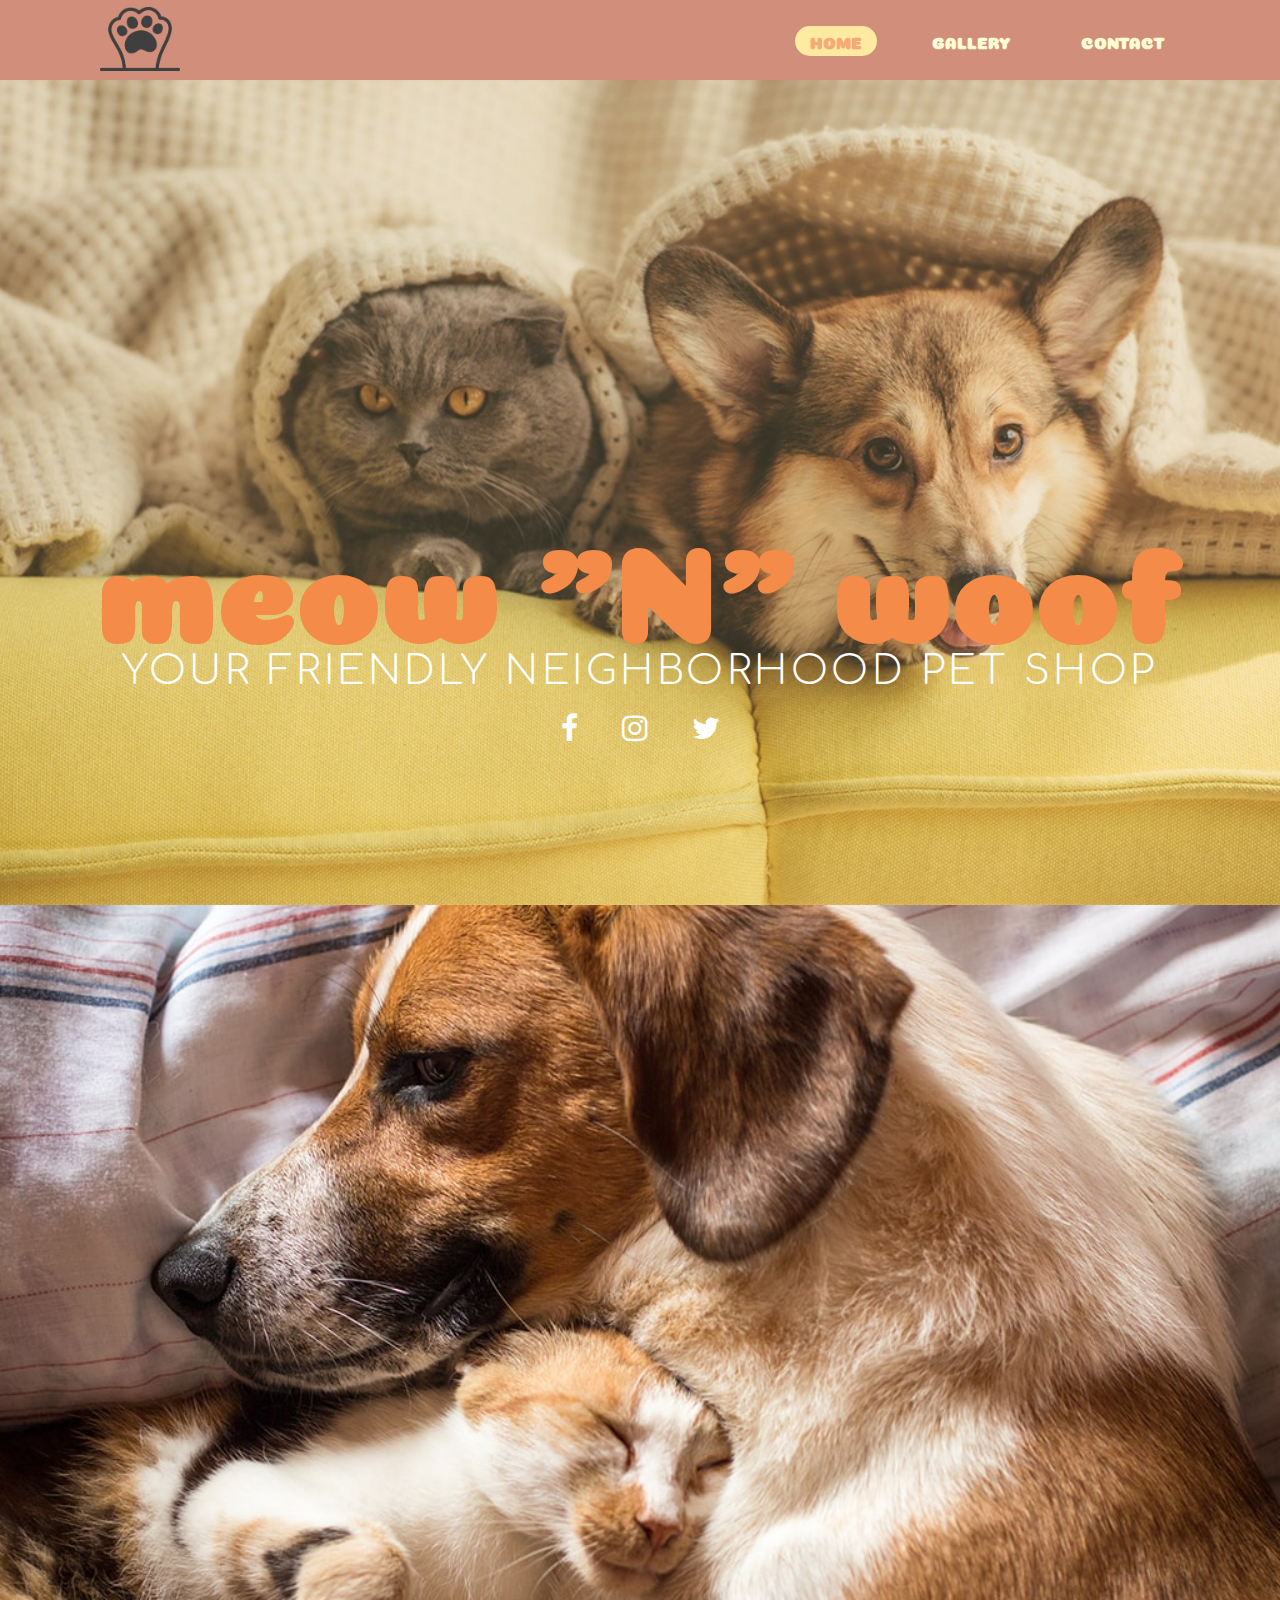
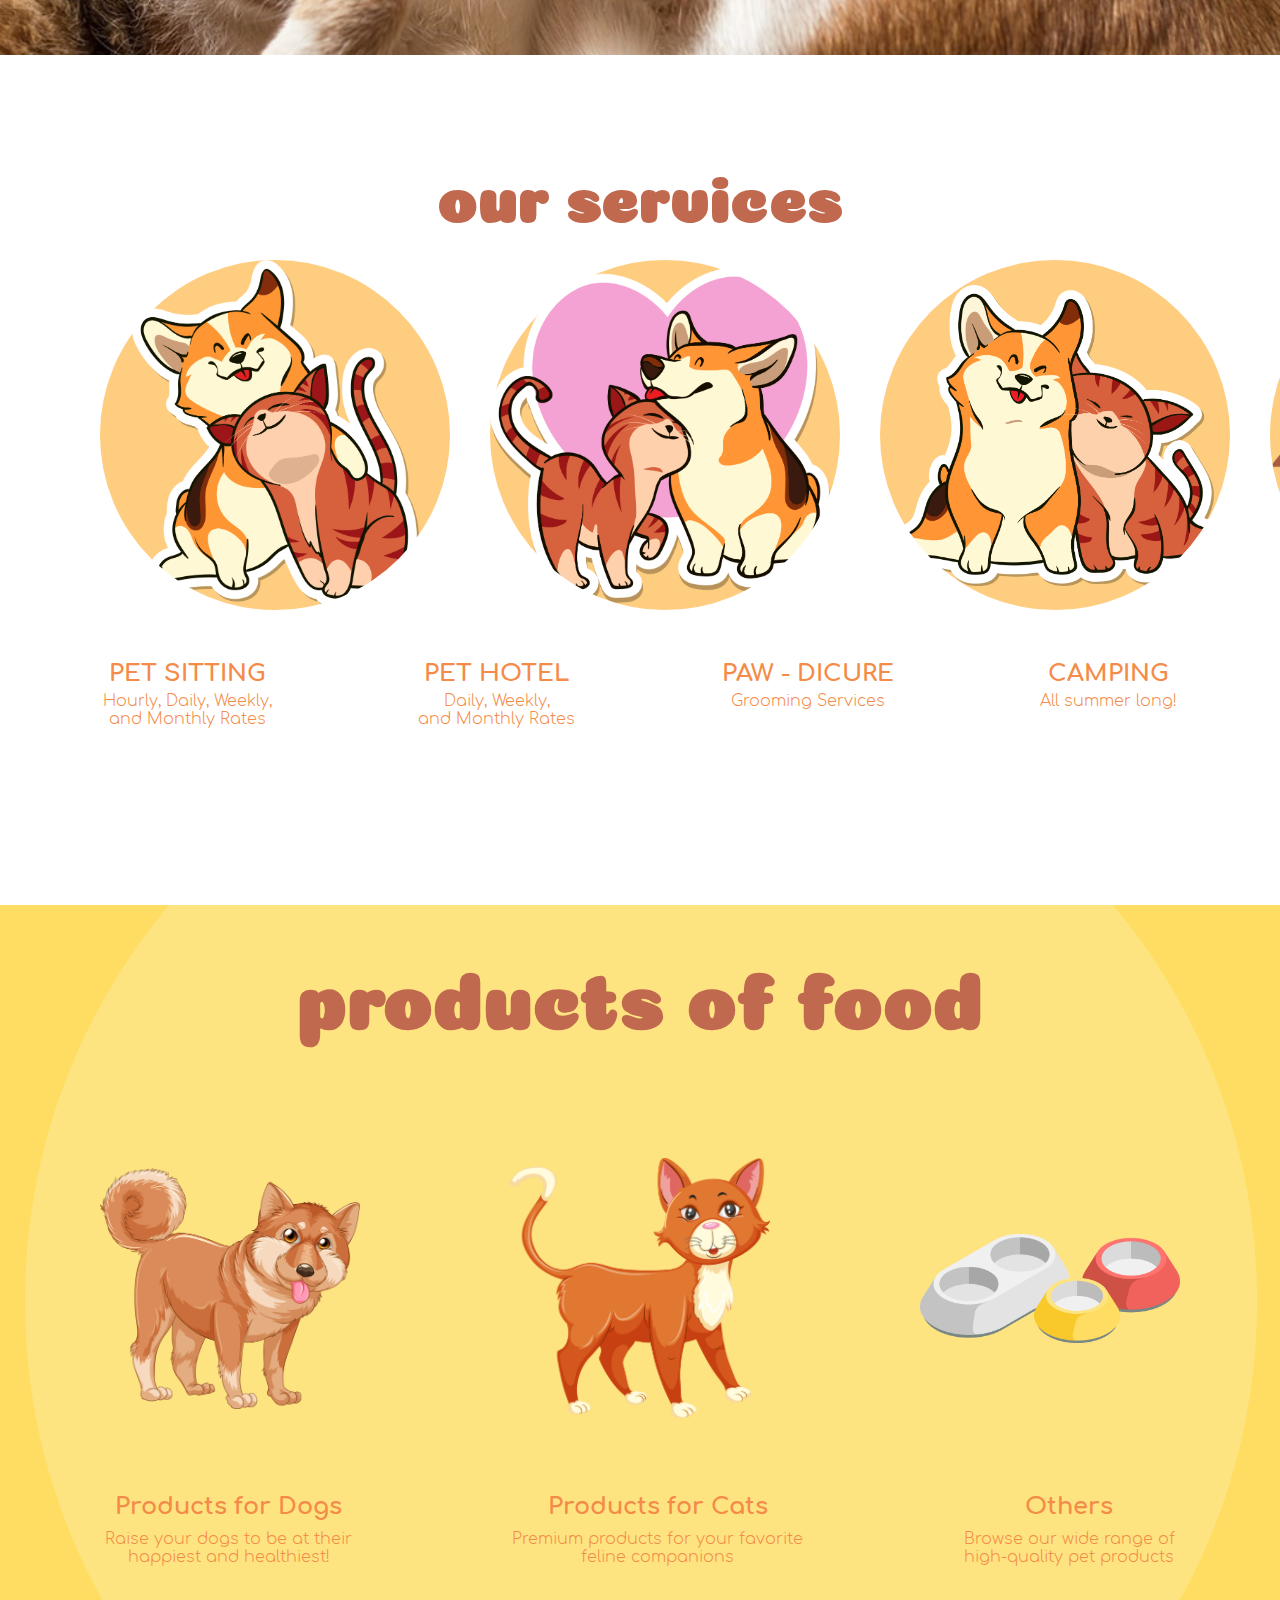
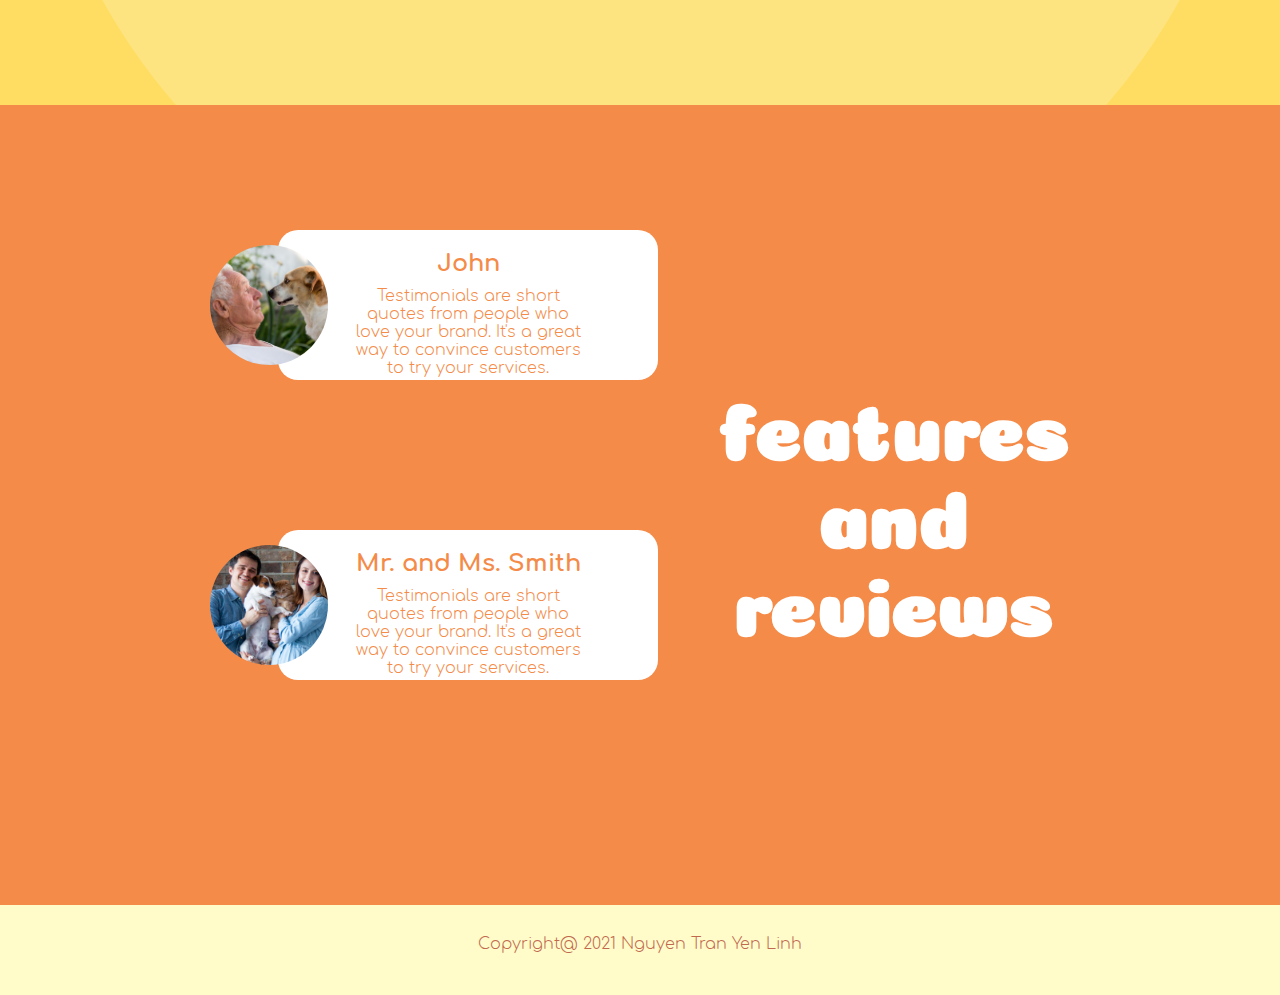
==== index.html @ 55810408 "ok" ====
<!doctype html>
<html>
<head>
<meta charset="UTF-8">
<title>meow "N" woof</title>
	<link rel="stylesheet" href="CSS/style.css">
	<link rel="stylesheet" href="https://cdnjs.cloudflare.com/ajax/libs/font-awesome/4.7.0/css/font-awesome.min.css">
	<link
    rel="stylesheet"
    href="https://cdnjs.cloudflare.com/ajax/libs/animate.css/4.1.1/animate.min.css">
	<link href="https://unpkg.com/aos@2.3.1/dist/aos.css" rel="stylesheet">
</head>
<meta name="viewport" content="width=device-width, initial-scale=1">
	
<body>
	<button onclick="topFunction()" id="myBtn"><i class="fa fa-arrow-up fa-2x"></i></button>
	<nav id="navb">
		<div class="header">
			<a href="#"><img src="img/LOGO.png" class="logo" alt=""></a>
				<ul>
					<li><a href="index.html" class="active">HOME</a></li>
					<li><a href="gallery.html">GALLERY</a></li>
					<li><a href="contact.html">CONTACT</a></li>
				</ul>
		</div>
	</nav>
	
	<main>
	<section>
<!--		section1-->
		<div id="sec1">
			<div class="s1">
				<h1 class="animate__animated animate__bounceIn">meow "N" woof</h1>
				<p class="animate__animated animate__bounceIn">YOUR FRIENDLY NEIGHBORHOOD PET SHOP</p>
				<div class="animate__animated animate__bounceInUp">
				<i class="fa fa-facebook"></i>
				<i class="fa fa-instagram"></i>
				<i class="fa fa-twitter"></i>
				</div>
			</div>
		</div>
		
<!--		section2	-->
		<div id="sec2">
			<div class="s2">
				<div data-aos="flip-left" class="avt">
				<div class="tron">
					<h1>get to know us</h1>
					<p>moew 'N' woof is an all-natural and cruelty-free pet store that provides top quality food, accessories, and pioneering pet-sitting service for your pets.</p>
				</div>
				</div>
			</div>
		</div>
		
<!--		section3	-->
		<div id="sec3">
			<h1 class="td">our services</h1>
			<div class="item">
				<div class="item1"></div>
				<div class="item2"></div>
				<div class="item3"></div>
				<div class="item4"></div>
			</div>
			<div class="nd">
				<div class="nd1">
					<h2>PET SITTING</h2>
					<p>Hourly, Daily, Weekly,<br> and Monthly Rates</p>
				</div>
				<div class="nd2">
					<h2>PET HOTEL</h2>
					<p>Daily, Weekly,<br> and Monthly Rates</p>
				</div>
				<div class="nd3">
					<h2>PAW - DICURE</h2>
					<p>Grooming Services</p>
				</div>
				<div class="nd4">
					<h2>CAMPING</h2>
					<p>All summer long!</p>
				</div>
			</div>
		</div>
		
	<!--	section04	-->
		
	<!--	section05	-->
			<div id="sec5">
				<div class="s5">
					<div class="td1"><h1>products of food</h1></div>
					<div class="td2">
						<div class="h1"></div>
						<div class="h2"></div>
						<div class="h3"></div>
					</div>
					<div class="td3">
						<div class="h4">
							<h2>Products for Dogs</h2>
							<p>Raise your dogs to be at their<br> happiest and healthiest!</p>
						</div>
						<div class="h5">
							<h2>Products for Cats</h2>
							<p>Premium products for your favorite<br>feline companions</p>
						</div>
						<div class="h6">
							<h2>Others</h2>
							<p>Browse our wide range of<br> high-quality pet products</p>
						</div>
						
					</div>
				</div>
			</div>
		
<!--		section06	-->
			<div id="sec6">
				<div class="s6">
					<div class="feedb">
						<div class="fb1">
							<div class="o1"></div>
							<div class="o2">
								<h2>John</h2>
								<p>Testimonials are short quotes from people who love your brand. It's a great way to convince customers to try your services.</p>
							</div>
						</div>
						<div class="fb2">
							<div class="o3"></div>
							<div class="o4">
								<h2>Mr. and Ms. Smith</h2>
								<p>Testimonials are short quotes from people who love your brand. It's a great way to convince customers to try your services.</p>
							</div>
						</div>
					</div>
					<div class="feedb2">
						<div data-aos="flip-right" class="avt">
							<div class="img"><img src="img/features and reviews.png" alt=""></div>
						</div>
						<div class="o5">
							<h1>features<br>and reviews</h1>
						</div>
					</div>
				</div>
			</div>
	</section>
	</main>
	<footer>
		<p>Copyright@ 2021 Nguyen Tran Yen Linh</p>
	</footer>
	<script>
	//Get the button:
		mybutton = document.getElementById("myBtn");

	// When the user scrolls down 20px from the top of the document, show the button
		window.onscroll = function() {scrollFunction()};

		function scrollFunction() {
  		if (document.body.scrollTop > 20 || document.documentElement.scrollTop > 20) {
			mybutton.style.display = "block";
		}
		else {
			mybutton.style.display = "none";
		}
		}

	// When the user clicks on the button, scroll to the top of the document
		function topFunction() {
  			document.body.scroll=0
			document.documentElement.scrollTop=0
		}
	</script>
	<script src="https://unpkg.com/aos@2.3.1/dist/aos.js"></script>
	<script>
		AOS.init();
	</script>
</body>
</html>
---- CSS/style.css ----
/* CSS Document */
@font-face {
    src: url("../font/Coiny-Cyrillic.ttf");
    font-family: 'Coiny';
}
@font-face {
    src: url("../font/Comfortaa-Bold.ttf");
    font-family: 'Com Bo';
}
@font-face {
    src: url("../font/Comfortaa-Light.ttf");
    font-family: 'Com Li';
}
@font-face {
    src: url("../font/Comfortaa-Regular.ttf");
    font-family: 'Com Re';
}
*{
	margin: 0;
	padding: 0;
	box-sizing: border-box;
}
nav{
	position: relative;
	width: 100%;
	height: 20px;
	padding: 40px 100px;
	justify-content: space-between;
	align-items:  center;
	background: #FFFFFF;
}
.header{
	position: absolute;
	top: 0;
	left: 0;
	width: 100%;
	padding: 7px 100px;
	display: flex;
	justify-content: space-between;
	align-items:  center;
	background-color: #c1694f;
	opacity: 75%;
}
.header .logo{
	position: relative;
	max-width: 80px;
}
.header ul{
	position: relative;
	display: flex;
}
.header ul li{
	list-style: none;
}
.header ul li a {
	font-family: 'Coiny';
	display: inline-block;
	color: #fffcc9;
	font-weight: 700;
	margin-left: 40px;
	text-decoration: none;
	border-radius: 20px;
	padding: 6px 15px;
}
.header ul li a:hover,
.header ul li a.active{
	background: #fee481;
	color: #f48b48;
}
h1{
	font-family: 'Coiny';
}
h2{
	font-family: 'Com Bo';
}
p{
	font-family: 'Com Li';
}
section{
/*	position: absolute;*/
	width: 100%;
	min-height: 100vh;
	padding: 0px 0px;
	justify-content: space-between;
	align-items:  center;
	background: #FFFFFF;
}

/* section 01 */
#sec1{
	position: relative;
	width: 100%;
	height: 825px;
	text-align: center;
	align-content: center;
	padding: 280px 50px 50px;
	background-image: url("../img/layout1.png");
	background-repeat: no-repeat;
	background-size: cover;
	background-position: center;
}
.s1 h1{
	font-size: 100pt;
	color: #f48b48;
	padding-top: 50px;
}
.s1 p{
	font-size: 30pt;
	letter-spacing: 3.5px;
	color: white;
}
.s1 i{
	font-size: 30px;
	color: #FFFFFF;
	padding: 20px 20px;
}

/* section 02 */
#sec2{
	position: relative;
	width: 100%;
	height: 750px;
	margin-bottom: 100px;
	background-image: url("../img/layout2.jpg");
	background-repeat: no-repeat;
	background-size: cover;
	background-position: center;
}
.tron{
	height: 600px;
	width: 600px;
	background-color: #fedd62;
	border-radius: 50%;
	margin: 0px 0px 0px 60%;
}
.tron h1{
	font-size: 4em;
	font-weight: 700;
	padding: 175px 35px 10px 65px;
	color: #c1694f;
}
.tron p{
	font-size: 20px;
	padding: 0px 85px 0px 85px;
	text-align: justify;
	color: #f48b48;
}

/* section 03 */
#sec3{
	position: relative;
	height: 750px;
	width: 100%;
}
.td{
	color: #c1694f;
	text-align: center;
	font-size: 4em;
	font-weight: 700;
	padding-bottom: 35px;
}
.item{
	display: grid;
	grid-template-columns: auto auto auto auto;
	grid-template-rows: 300px;
	grid-column-gap: 40px;
	padding: 0px 0px 0px 100px;
}
.item1{
	width: 350px;
	height: 350px;
	background-image: url("../img/Dog and Cat-1.png");
	background-repeat: no-repeat;
	background-size: contain;
	background-position: center;
	background-color: #ffcd80;
	border-radius: 50%;
}
.item2{
	width: 350px;
	height: 350px;
	background-image: url("../img/Dog and Cat-2.png");
	background-repeat: no-repeat;
	background-size: contain;
	background-position: center;
	background-color: #ffcd80;
	border-radius: 50%;
}
.item3{
	width: 350px;
	height: 350px;
	background-image: url("../img/Dog and Cat-3.png");
	background-repeat: no-repeat;
	background-size: contain;
	background-position: center;
	background-color: #ffcd80;
	border-radius: 50%;
}
.item4{
	width: 350px;
	height: 350px;
	background-image: url("../img/Camp.png");
	background-repeat: no-repeat;
	background-size: contain;
	background-position: center;
	background-color: #ffcd80;
	border-radius: 50%;
}

.nd{
	display: grid;
	grid-template-columns: auto auto auto auto;
	grid-template-rows: 275px;
	grid-column-gap: 40px;
	text-align: center;
	padding: 100px 50px 0px 50px;
}
.nd h2{
	color: #f48b48;
}
.nd p{
	color: #f48b48;
	padding-top:5px;
}

/* section 04 */
#sec4{
	width: 100%;
	height: 800px;
	padding-top: 2px;
}
/* Slideshow container */
.slideshow-container {
  max-width: 100%;
  position: relative;
  margin: auto;
}

/* Hide the images by default */
.mySlides {
  display: none;
}

/* Next & previous buttons */
.prev, .next {
  cursor: pointer;
  position: absolute;
  top: 50%;
  width: auto;
  margin-top: -22px;
  padding: 16px;
  color: white;
  font-weight: bold;
  font-size: 18px;
  transition: 0.6s ease;
  border-radius: 0 3px 3px 0;
  user-select: none;
}

/* Position the "next button" to the right */
.next {
  right: 0;
  border-radius: 3px 0 0 3px;
}

/* On hover, add a black background color with a little bit see-through */
.prev:hover, .next:hover {
  background-color: rgba(0,0,0,0.8);
}

/* Caption text */
.text {
  font-family: 'Com Re';
  color: #f2f2f2;
  font-size: 15px;
  padding: 8px 12px;
  position: absolute;
  bottom: 8px;
  width: 100%;
  text-align: center;
}

/* Number text (1/3 etc) */
.numbertext {
  font-family: 'Com Re';
  color: #f2f2f2;
  font-size: 12px;
  padding: 8px 12px;
  position: absolute;
  top: 0;
}

/* The dots/bullets/indicators */
.dot {
  cursor: pointer;
  height: 15px;
  width: 15px;
  margin: 0 2px;
  background-color: #bbb;
  border-radius: 50%;
  display: inline-block;
  transition: background-color 0.6s ease;
}

.active, .dot:hover {
  background-color: #717171;
}

/* Fading animation */
.fade {
  -webkit-animation-name: fade;
  -webkit-animation-duration: 1.5s;
  animation-name: fade;
  animation-duration: 1.5s;
}

@-webkit-keyframes fade {
  from {opacity: .4}
  to {opacity: 1}
}

@keyframes fade {
  from {opacity: .4}
  to {opacity: 1}
}

/* section 05 */
#sec5{
	width: 100%;
	height: 800px;
	background-image: url("../img/layout5.png");
	background-repeat: no-repeat;
	background-size: cover;
	background-position: center;
}
.td1{
	text-align: center;
	font-size: 2.5em;
	font-weight: 700;
	padding-top: 40px;
	color: #c1694f;
}
.td2{
	display:grid;
	grid-template-columns:auto auto auto;
	grid-template-rows: 310px;
/*	align-items: center;*/
	grid-column-gap: 150px;
	padding: 100px 100px 0px 100px;
}
.h1{
	width: auto;
	height: auto;
	background-image: url("../img/Dog.png");
	background-repeat: no-repeat;
	background-size: contain;
	background-position: center;
}
.h2{
	width: auto;
	height: auto;
	background-image: url("../img/Cat.png");
	background-repeat: no-repeat;
	background-size: contain;
	background-position: center;
}
.h3{
	width: auto;
	height: auto;
	background-image: url("../img/Food.png");
	background-repeat: no-repeat;
	background-size: contain;
	background-position: center;
}
.td3{
	display:grid;
	grid-template-columns: auto auto auto;
	grid-template-rows: 100px;
	grid-column-gap: 150px;
	text-align: center;
	padding: 50px 100px 0px 100px;
}
.td3 h2{
	font-size: 1.5em;
	font-weight: 500;
	color: #f48b48;
	margin-bottom: 10px;
}
.td3 p{
	color: #f48b48;
}

/* section 06 */
#sec6{
	width: 100%;
	height: 800px;
	background-color: #f48b48;
}
.s6{
	display: flex;
}
.feedb{
	width: 60%;
	height: 500px;
	padding-left: 160px;
}
.feedb2{
	width: 40%;
	height: 500px;
	padding-right: 100px;
	margin-right: 100px;
}
.fb1{
	margin: 100px 0px 100px 0px;
	width: 100%;
	height: 200px;
	display: flex;
	text-align: center;
}
.fb2{
	margin: 100px 0px 100px 0px;
	width: 100%;
	height: 200px;
	display: flex;
	text-align: center;
}
.o1{
	background-image: url("../img/oldman_and_dog.jpeg");
	background-position: center;
	background-size: cover;
	width: 120px;
	height: 120px;
	margin: 40px -50px 50px 50px; 
	border-radius: 50%;
	position: relative;
}
.o2{
	background-color: #FFFFFF;
	width: 70%;
	height: 150px;
	margin: 25px 50px 50px 0px;
	border-radius: 20px;
	padding: 10px 70px;
}
.o2 h2{
	color: #f48b48;
	padding-top: 10px;
}
.o2 p{
	color: #f48b48;
	padding-top: 10px;
}
.o3{
	background-image: url("../img/people_and_pet.jpg");
	background-position: center;
	background-size: cover;
	width: 120px;
	height: 120px;
	margin: 40px -50px 50px 50px; 
	border-radius: 50%;
	position: relative;
}
.o4{
	background-color: #FFFFFF;
	width: 70%;
	height: 150px;
	margin: 25px 50px 50px 0px;
	border-radius: 20px;
	padding: 10px 70px;
}
.o4 h2{
	color: #f48b48;
	padding-top: 10px;
}
.o4 p{
	color: #f48b48;
	padding-top: 10px;
}
.feedb2 img{
	width: 90%;
	height: 90%;
	margin-top: 75px;
	padding-left: 35px;
}
.o5 h1{
	font-size: 5em;
	text-align: center;
	margin-top: 0px;
	color: #FFFFFF;
}

/* section 07 */
#sec7{
	width: 100%;
	height: 750px;
	background-color: #fedd62;
}
.s7{
	display: flex;
	align-items: center;
}
.finds{
	width: 50%;
	padding: 100px 0px 100px 400px;
	margin-right: 50px;
}
.finds h1{
	font-size: 5em;
	font-weight: 700;
	color: #c1694f;
	padding-bottom: 20px;
}
.finds h2{
	font-size: 40px;
	font-weight: 350;
	color: #f48b48;
	padding-bottom: 20px;
}
.finds  p{
	font-size: 30px;
	font-weight: 500;
	color: #f48b48;
	padding-bottom: 20px;
}
.imgs{
	width: 500px;
	height: 500px;
	padding: 100px;
	margin-right: 50px;
	background-image: url("../img/img_pet_camp.png");
	background-size: cover;
	background-position: 40%;
	border-radius: 50%;
}

/* section 08 */
#sec8{
	width: 100%;
	height: 680px;
	background-image: url("../img/book_a_vissit_today.png");
	background-repeat: no-repeat;
	background-size: cover;
	background-position: center;
}
.s8{
	display: flex;
	padding: 80px 100px 70px;
}
.book{
	width: 50%;
	padding-left: 100px;
}
.book h1{
	font-size: 5em;
	font-weight: 500;
	color: #c1694f;
	padding-bottom: 20px;
}
.book p{
	font-size: 20px;
	font-weight: 500;
	width: 95%;
	color: #c1694f;
}
.form{
	width: 50%;
	padding-left: 150px;
}
.form table{
	width: 60%;
}
.form input{
	width: 150%;
	border: none;
	border-bottom: 1px solid #ffffff;
	margin-top: 15px;
	font-size: 15px;
	height: 50px;
	border-radius: 10px;
	padding-left: 15px;
}
::placeholder { /* chạy tốt trên Chrome, Firefox, Opera, Safari 10.1+ */
    color: orange;
    opacity: 1; /* Firefox */
}
.form textarea{
	width: 150%;
	height: 100px;
	overflow: hidden;
	border: none;
	border-bottom: 1px solid #FFFFFF;
	margin-top: 15px;
	font-size: 15px;
	padding: 15px;
	border-radius: 10px;
}
.form button{
	margin-top: 25px;
	margin-left: 10px;
	padding: 10px 20px;
	background-color: #fffcc9;
	border: 1px solid #f48b48;
	border-radius: 40px;
	color: #c1694f;
	font-weight: 700;
	letter-spacing: 1px;
	text-decoration: none;
	font-size: 1.2em;
}
.form button:hover{
	margin-top: 25px;
	margin-left: 10px;
	padding: 10px 20px;
	background-color: #f48b48;
	border-radius: 40px;
	color: #FFFFFF;
	font-weight: 700;
	letter-spacing: 1px;
	text-decoration: none;
	font-size: 1.2em;
}

#myBtn{
	border: none;
	border-radius: 50%;
	background-color: #fffcc9;
	padding: 5px;
	position: fixed;
	right: 50px;
	bottom: 50px;
	display: none;
	z-index: 333;
}
/*footer*/
footer{
	position: relative;
	width: 100%;
	height: 90px;
	background-color: #fffcc9;
	text-align: center;
	color: #c1694f;
	padding: 30px;
/*	margin-top: 10px;*/
	font-family: 'Com Re', cursive;
}
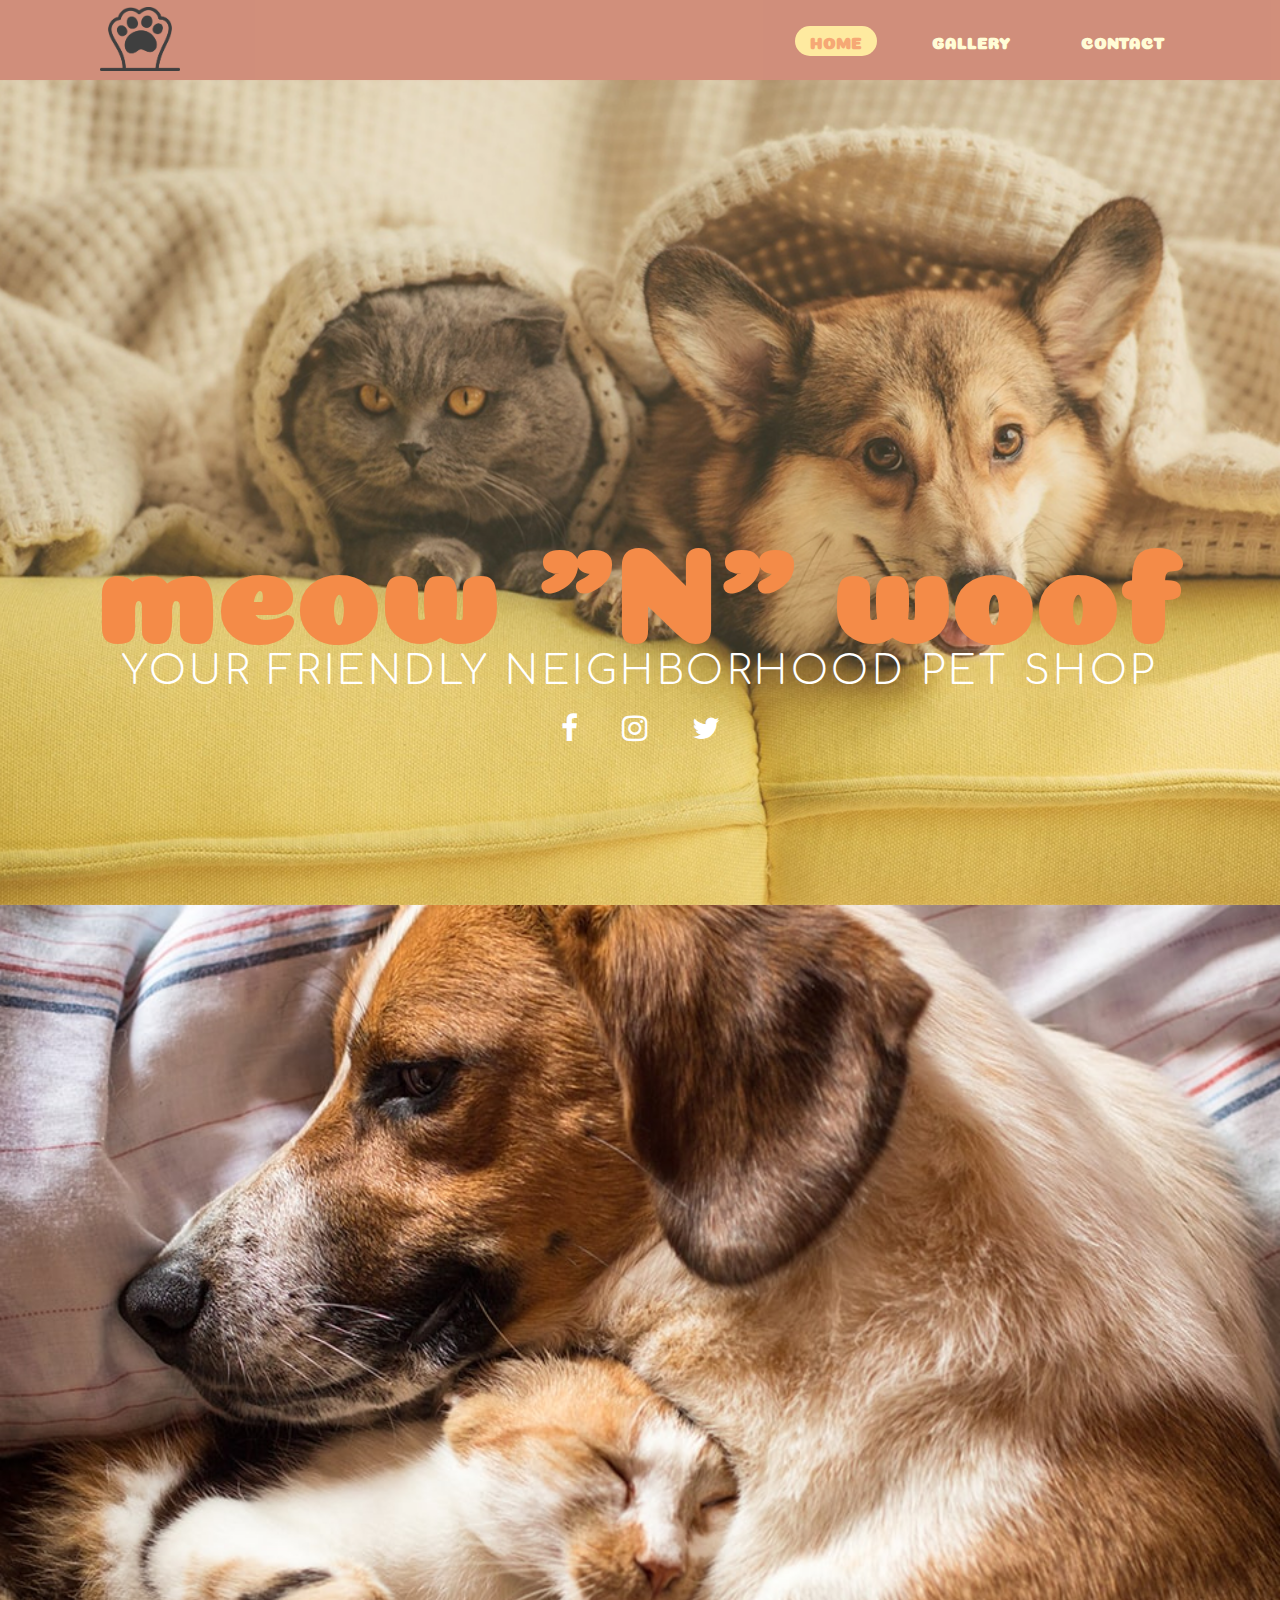
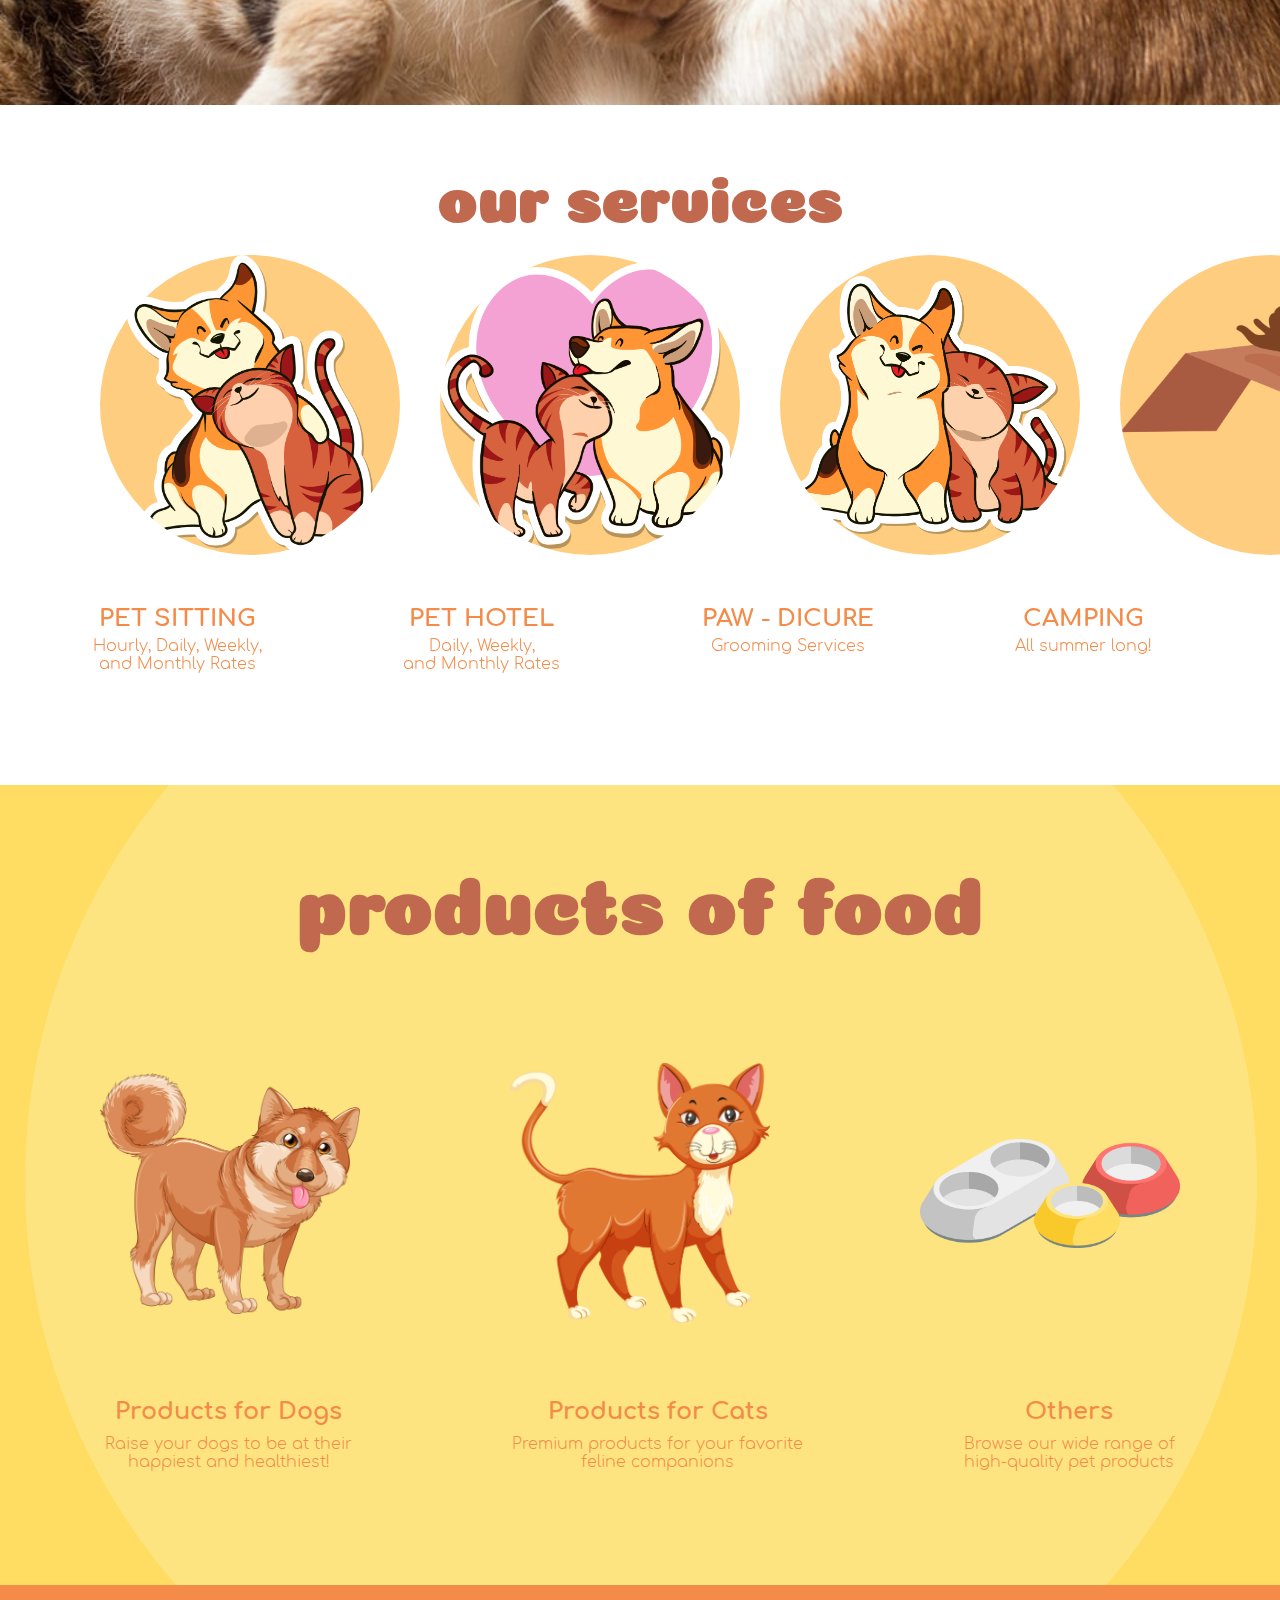
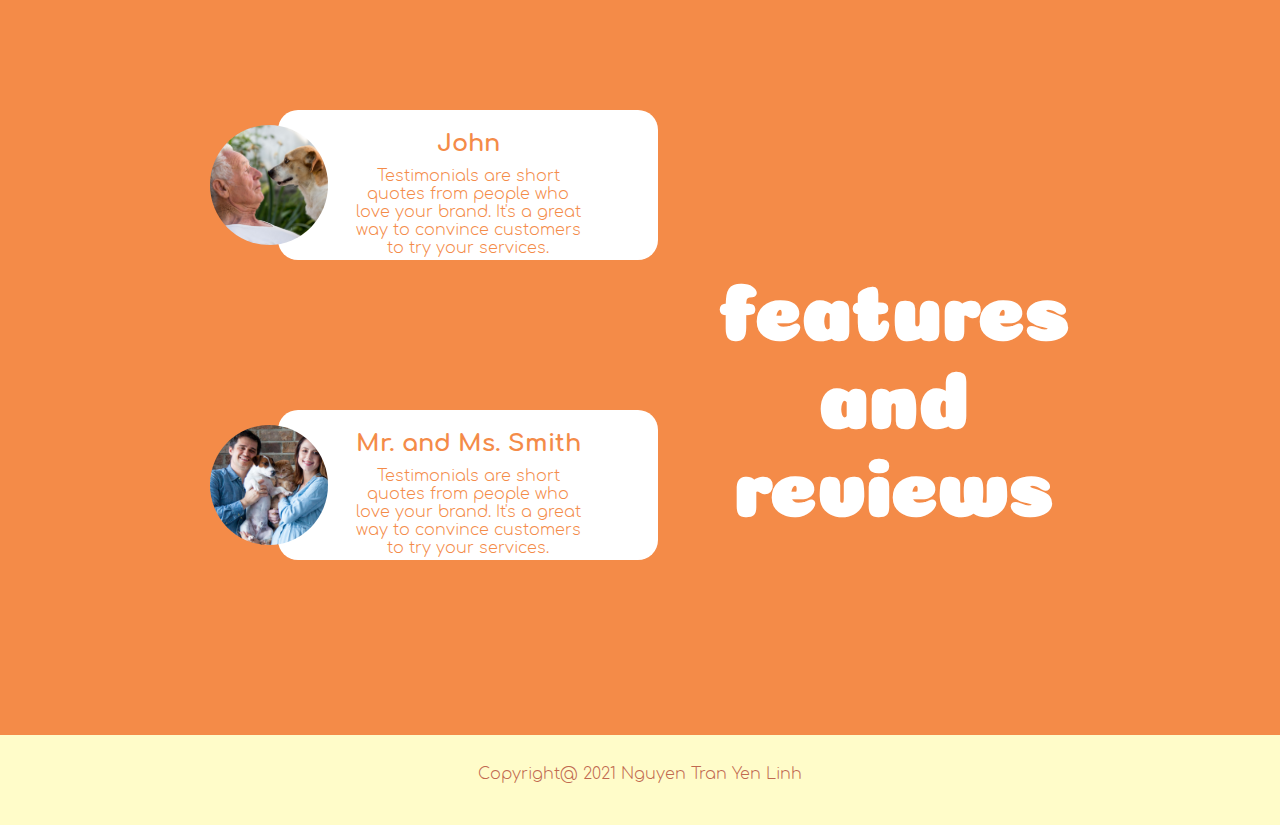
==== commit 01ac082d: "ok2" ====
--- a/index.html
+++ b/index.html
@@ -43,6 +43,11 @@
 <!--		section2	-->
 		<div id="sec2">
 			<div class="s2">
+				<br>
+				<br>
+				<br>
+				<br>
+				<br>
 				<div data-aos="flip-left" class="avt">
 				<div class="tron">
 					<h1>get to know us</h1>
--- a/CSS/style.css
+++ b/CSS/style.css
@@ -119,8 +119,8 @@
 #sec2{
 	position: relative;
 	width: 100%;
-	height: 750px;
-	margin-bottom: 100px;
+	height: 800px;
+/*	margin-bottom: 100px;*/
 	background-image: url("../img/layout2.jpg");
 	background-repeat: no-repeat;
 	background-size: cover;
@@ -149,7 +149,7 @@
 /* section 03 */
 #sec3{
 	position: relative;
-	height: 750px;
+	height: 680px;
 	width: 100%;
 }
 .td{
@@ -157,7 +157,8 @@
 	text-align: center;
 	font-size: 4em;
 	font-weight: 700;
-	padding-bottom: 35px;
+	padding-top: 50px;
+	padding-bottom: 30px;
 }
 .item{
 	display: grid;
@@ -167,8 +168,8 @@
 	padding: 0px 0px 0px 100px;
 }
 .item1{
-	width: 350px;
-	height: 350px;
+	width: 300px;
+	height: 300px;
 	background-image: url("../img/Dog and Cat-1.png");
 	background-repeat: no-repeat;
 	background-size: contain;
@@ -177,8 +178,8 @@
 	border-radius: 50%;
 }
 .item2{
-	width: 350px;
-	height: 350px;
+	width: 300px;
+	height: 300px;
 	background-image: url("../img/Dog and Cat-2.png");
 	background-repeat: no-repeat;
 	background-size: contain;
@@ -187,8 +188,8 @@
 	border-radius: 50%;
 }
 .item3{
-	width: 350px;
-	height: 350px;
+	width: 300px;
+	height: 300px;
 	background-image: url("../img/Dog and Cat-3.png");
 	background-repeat: no-repeat;
 	background-size: contain;
@@ -197,8 +198,8 @@
 	border-radius: 50%;
 }
 .item4{
-	width: 350px;
-	height: 350px;
+	width: 300px;
+	height: 300px;
 	background-image: url("../img/Camp.png");
 	background-repeat: no-repeat;
 	background-size: contain;
@@ -211,16 +212,16 @@
 	display: grid;
 	grid-template-columns: auto auto auto auto;
 	grid-template-rows: 275px;
-	grid-column-gap: 40px;
-	text-align: center;
-	padding: 100px 50px 0px 50px;
+	grid-column-gap: 25px;
+	text-align: center;
+	padding: 50px 70px 0px 35px;
 }
 .nd h2{
 	color: #f48b48;
 }
 .nd p{
 	color: #f48b48;
-	padding-top:5px;
+	padding-top: 5px;
 }
 
 /* section 04 */
@@ -337,7 +338,7 @@
 	text-align: center;
 	font-size: 2.5em;
 	font-weight: 700;
-	padding-top: 40px;
+	padding-top: 65px;
 	color: #c1694f;
 }
 .td2{
@@ -393,7 +394,7 @@
 /* section 06 */
 #sec6{
 	width: 100%;
-	height: 800px;
+	height: 750px;
 	background-color: #f48b48;
 }
 .s6{
